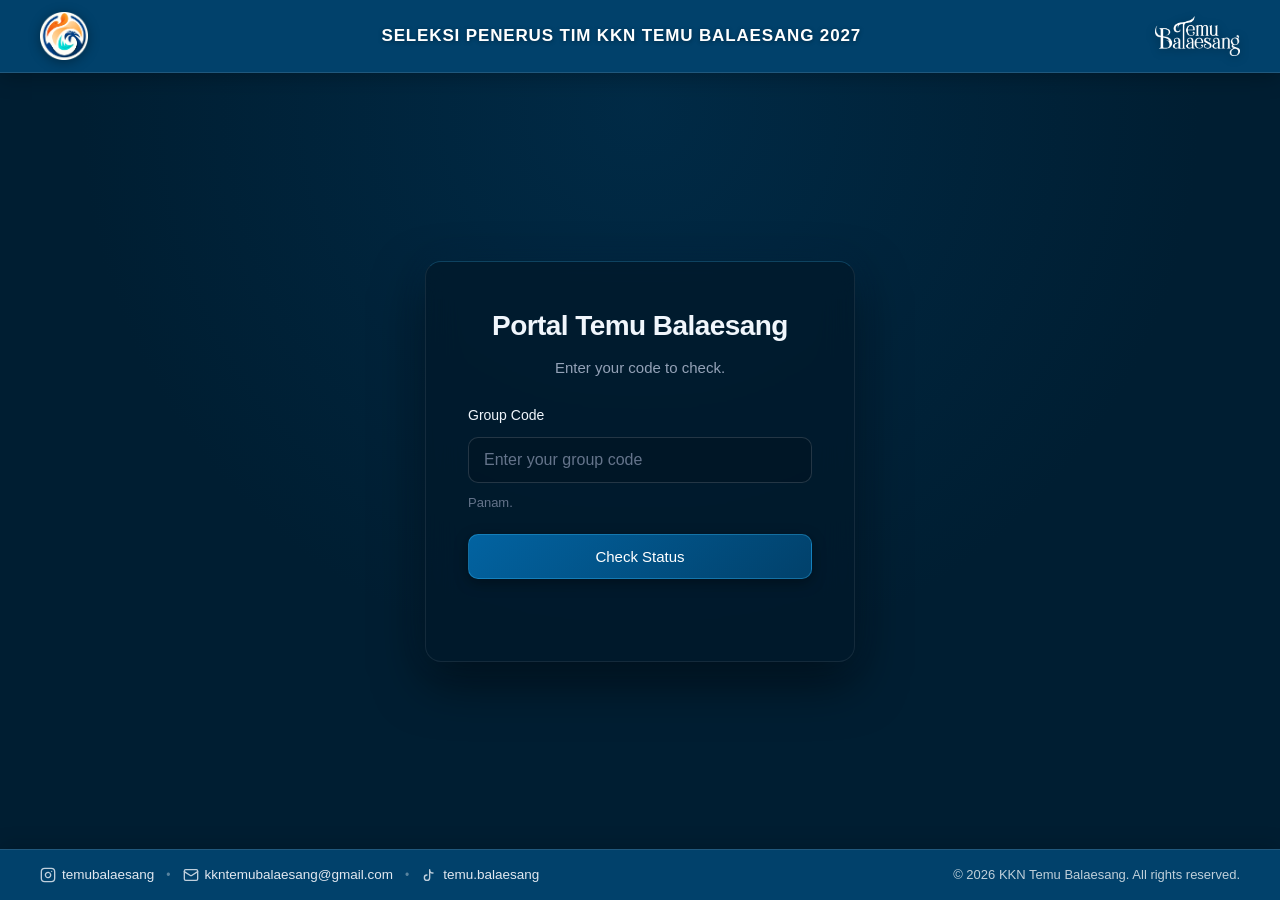
==== index.html @ 94ef6653 "first commit" ====
<!DOCTYPE html>
<html lang="en">

<head>
  <!-- 
    ========================================
    HOME PAGE
    ========================================
  -->
  <meta charset="UTF-8" />
  <meta name="viewport" content="width=device-width, initial-scale=1.0" />
  <title>Portal Temu Balaesang</title>

  <!-- FONTS -->
  <link rel="preconnect" href="https://fonts.googleapis.com" />
  <link rel="preconnect" href="https://fonts.gstatic.com" crossorigin />
  <link href="https://fonts.googleapis.com/css2?family=Inter:wght@400;500;600&display=swap" rel="stylesheet" />

  <!-- STYLES & SCRIPTS -->
  <link rel="stylesheet" href="style.css" />
  <script src="script.js" defer></script>
</head>

<body>
  <header class="site-header">
    <!-- HEADER -->
    <div class="header-inner">
      <a class="logo-link logo-start" href="https://temubalaesang.me" aria-label="Go to homepage">
        <img src="logo-placeholder.png" alt="Portal Logo Emblem" class="site-logo site-logo--emblem"
          onerror="this.style.display='none'; document.querySelector('.logo-text').classList.add('logo-text--visible');" />
        <span class="logo-text">[PORTAL LOGO]</span>
      </a>

      <h1 class="header-title">Seleksi Penerus Tim KKN Temu Balaesang 2027</h1>

      <a class="logo-link logo-end" href="index.html" aria-label="Go to homepage">
        <img src="logo-text.png" alt="Temu Balaesang" class="site-logo site-logo--text"
          onerror="this.style.display='none';" />
      </a>
    </div>
  </header>

  <!-- MAIN -->
  <main class="page-content">
    <section class="card" aria-labelledby="portal-title">
      <header class="card-header">
        <h2 id="portal-title" class="title">Portal Temu Balaesang</h2>
        <p class="subtitle">
          Enter your code to check.
        </p>
      </header>
      <form id="code-form" class="code-form" novalidate>
        <div class="form-group">
          <label for="group-code" class="input-label">Group Code</label>
          <input id="group-code" class="code-input" name="groupCode" type="text" inputmode="numeric" autocomplete="off"
            spellcheck="false" maxlength="16" placeholder="Enter your group code"
            aria-describedby="code-hint error-message" />

          <!-- HINT TEXT UNDER INPUT -->
          <p id="code-hint" class="hint">Panam.</p>
        </div>

        <!-- SUBMIT BUTTON -->
        <button type="submit" class="submit-button">Check Status</button>
      </form>

      <p id="error-message" class="error-message" role="alert" aria-live="polite"></p>
    </section>
  </main>

  <!-- FOOTER -->
  <footer class="site-footer">
    <div class="footer-inner">
      <div class="footer-contact">
        <a href="https://www.instagram.com/temubalaesang?vrfl=MTdnbXNsaWZ4enFpaw==" target="_blank"
          rel="noopener noreferrer" class="footer-link">
          <svg class="footer-icon" width="16" height="16" viewBox="0 0 24 24" fill="none" stroke="currentColor"
            stroke-width="2" stroke-linecap="round" stroke-linejoin="round">
            <rect width="20" height="20" x="2" y="2" rx="5" ry="5"></rect>
            <path d="M16 11.37A4 4 0 1 1 12.63 8 4 4 0 0 1 16 11.37z"></path>
            <line x1="17.5" x2="17.51" y1="6.5" y2="6.5"></line>
          </svg>
          temubalaesang
        </a>

        <span class="footer-divider" aria-hidden="true">•</span>

        <a href="mailto:kkntemubalaesang@gmail.com" class="footer-link">
          <svg class="footer-icon" width="16" height="16" viewBox="0 0 24 24" fill="none" stroke="currentColor"
            stroke-width="2" stroke-linecap="round" stroke-linejoin="round">
            <rect width="20" height="16" x="2" y="4" rx="2"></rect>
            <path d="m22 7-8.97 5.7a1.94 1.94 0 0 1-2.06 0L2 7"></path>
          </svg>
          kkntemubalaesang@gmail.com
        </a>

        <span class="footer-divider" aria-hidden="true">•</span>

        <a href="https://www.tiktok.com/@temu.balaesang" target="_blank" rel="noopener noreferrer" class="footer-link">
          <svg class="footer-icon" width="16" height="16" viewBox="0 0 24 24" fill="none" stroke="currentColor"
            stroke-width="2" stroke-linecap="round" stroke-linejoin="round">
            <path d="M9 12a4 4 0 1 0 4 4V4a5 5 0 0 0 5 5"></path>
          </svg> temu.balaesang
        </a>

      </div>
      <div class="footer-bottom">
        <small>&copy; <span id="year"></span> KKN Temu Balaesang. All rights reserved.</small>
      </div>
    </div>
  </footer>

  <script>
    document.getElementById("year").textContent = new Date().getFullYear();
  </script>
</body>

</html>
---- style.css ----
/* 
  ========================================
  STYLESHEET
  ========================================
*/
:root {
    /* Backgrounds */
    --bg: #001e32;
    --card-bg: rgba(0, 24, 42, 0.75);
    --header-bg: #01416b;
    --footer-bg: #01416b;

    /* Text */
    --text-primary: #f0f6fc;
    --text-secondary: #94a3b8;
    --text-tertiary: #64748b;
    --header-text: #ffffff;
    --footer-text: #e2e8f0;

    /* Borders & Highlights */
    --border: rgba(255, 255, 255, 0.1);
    --border-card: rgba(255, 255, 255, 0.08);
    --border-card-top: rgba(56, 189, 248, 0.25);
    --border-focus: #38bdf8;
    --shadow: 0 20px 50px rgba(0, 0, 0, 0.5), 0 0 35px rgba(1, 65, 107, 0.22);

    /* Button Colors */
    --btn-bg: #0263a1;
    --btn-hover: #0277c2;
    --btn-active: #014f82;

    /* Status Colors */
    --error: #f87171;
    --passed: #4ade80;
    --failed: #f87171;

    /* Sizing */
    --radius: 16px;
    --radius-sm: 10px;
    --header-height: 72px;
}

* {
    box-sizing: border-box;
}

html,
body {
    height: 100%;
}

body {
    margin: 0;
    font-family: "Helvetica Neue", Helvetica, Arial, sans-serif;
    background-color: var(--bg);
    background-image:
        radial-gradient(circle at 50% 12%, rgba(1, 65, 107, 0.35) 0%, rgba(0, 30, 50, 0.6) 55%, var(--bg) 100%);
    background-repeat: no-repeat;
    background-attachment: fixed;
    color: var(--text-primary);
    line-height: 1.6;
    -webkit-font-smoothing: antialiased;
    text-rendering: optimizeLegibility;
    display: flex;
    flex-direction: column;
    min-height: 100vh;
}

.site-header {
    width: 100%;
    background: var(--header-bg);
    border-bottom: 1px solid rgba(255, 255, 255, 0.12);
    box-shadow: 0 4px 20px rgba(0, 0, 0, 0.25);
    position: relative;
    z-index: 10;
}

.header-inner {
    width: min(1200px, 94vw);
    margin: 0 auto;
    display: flex;
    align-items: center;
    justify-content: space-between;
    gap: 14px;
    padding: 12px 0;
    min-height: var(--header-height);
}

.logo-link {
    display: inline-flex;
    align-items: center;
    text-decoration: none;
    color: var(--header-text);
    transition: transform 0.2s ease, opacity 0.2s ease;
}

.logo-start,
.logo-end {
    display: inline-flex;
    align-items: center;
    flex-shrink: 0;
}

.logo-link:hover {
    opacity: 0.92;
    transform: translateY(-1px);
}

.logo-link:active {
    transform: translateY(0);
}

.header-title {
    margin: 0;
    padding: 0 14px;
    flex: 1;
    min-width: 0;
    text-align: center;
    font-family: "Helvetica Neue", Helvetica, Arial, sans-serif;
    font-size: clamp(13px, 1.6vw, 17px);
    font-weight: 700;
    text-transform: uppercase;
    letter-spacing: 0.05em;
    color: #ffffff;
    line-height: 1.35;
    text-shadow: 0 1px 4px rgba(0, 0, 0, 0.35);
}

.site-logo {
    display: block;
    object-fit: contain;
    transition: filter 0.2s ease;
}

.site-logo--emblem {
    height: 48px;
    width: auto;
    filter: drop-shadow(0 2px 6px rgba(0, 0, 0, 0.35));
}

.site-logo--text {
    height: 40px;
    width: auto;
    filter:
        brightness(0) invert(1) drop-shadow(0 2px 5px rgba(0, 0, 0, 0.35));
}

.logo-text {
    font-weight: 600;
    letter-spacing: -0.01em;
    font-size: 15px;
    color: #ffffff;
    display: none;
}

.logo-text--visible {
    display: inline-flex;
}

.page-content {
    flex: 1;
    display: flex;
    align-items: center;
    justify-content: center;
    padding: clamp(20px, 4vw, 40px);
}

.card {
    width: min(90vw, 430px);
    background: var(--card-bg);
    backdrop-filter: blur(16px);
    -webkit-backdrop-filter: blur(16px);
    border: 1px solid var(--border-card);
    border-top: 1px solid var(--border-card-top);
    border-radius: var(--radius);
    box-shadow: var(--shadow);
    padding: clamp(28px, 6vw, 42px);
    display: flex;
    flex-direction: column;
    gap: 24px;
    text-align: center;
    transition: transform 0.25s ease, box-shadow 0.25s ease;
}

.card:hover {
    box-shadow: 0 24px 65px rgba(0, 0, 0, 0.55), 0 0 45px rgba(1, 65, 107, 0.3);
}

.card-header {
    display: flex;
    flex-direction: column;
    gap: 8px;
}

.title {
    margin: 0;
    font-size: clamp(23px, 4vw, 28px);
    font-weight: 600;
    letter-spacing: -0.02em;
    color: var(--text-primary);
}

.subtitle {
    margin: 0;
    font-size: clamp(14px, 2vw, 15px);
    color: var(--text-secondary);
}

.code-form {
    display: flex;
    flex-direction: column;
    gap: 20px;
    text-align: left;
}

.form-group {
    display: flex;
    flex-direction: column;
    gap: 10px;
}

.input-label {
    font-size: 14px;
    font-weight: 500;
    color: var(--text-primary);
}

.code-input {
    width: 100%;
    border-radius: var(--radius-sm);
    border: 1px solid rgba(255, 255, 255, 0.14);
    background: rgba(0, 20, 36, 0.65);
    padding: 13px 15px;
    font-size: 16px;
    font-family: inherit;
    color: var(--text-primary);
    transition: border-color 0.2s ease, box-shadow 0.2s ease, background 0.2s ease;
}

.code-input::placeholder {
    color: var(--text-tertiary);
}

.code-input:hover {
    border-color: rgba(255, 255, 255, 0.25);
    background: rgba(0, 20, 36, 0.85);
}

.code-input:focus-visible {
    outline: none;
    border-color: var(--border-focus);
    background: rgba(0, 20, 36, 0.95);
    box-shadow: 0 0 0 3px rgba(56, 189, 248, 0.22);
}

.code-input.is-invalid {
    border-color: var(--error);
    box-shadow: 0 0 0 3px rgba(248, 113, 113, 0.2);
}

.hint {
    margin: 0;
    font-size: 13px;
    color: var(--text-tertiary);
}

.submit-button {
    border: 1px solid rgba(56, 189, 248, 0.35);
    background: linear-gradient(135deg, var(--btn-bg) 0%, #01416b 100%);
    color: #ffffff;
    border-radius: var(--radius-sm);
    padding: 13px 20px;
    font-size: 15px;
    font-weight: 500;
    font-family: inherit;
    cursor: pointer;
    box-shadow: 0 4px 14px rgba(0, 0, 0, 0.35);
    transition: background 0.2s ease, transform 0.15s ease, box-shadow 0.2s ease, border-color 0.2s ease;
}

.submit-button:hover {
    background: linear-gradient(135deg, var(--btn-hover) 0%, #025387 100%);
    border-color: rgba(56, 189, 248, 0.55);
    box-shadow: 0 6px 20px rgba(1, 65, 107, 0.45);
    transform: translateY(-1px);
}

.submit-button:focus-visible {
    outline: none;
    box-shadow: 0 0 0 3px rgba(56, 189, 248, 0.35);
}

.submit-button:active {
    transform: translateY(1px);
    background: var(--btn-active);
}

.error-message {
    margin: -6px 0 0;
    min-height: 22px;
    font-size: 14px;
    color: var(--error);
    text-align: center;
}

.error-message:empty::before {
    content: "\00a0";
}

.error-message:not(:empty) {
    animation: shake 320ms ease-in-out;
}

.result-page {
    background-color: var(--bg);
}

.result-card {
    align-items: center;
    text-align: center;
    gap: 22px;
}

.result-icon {
    display: flex;
    align-items: center;
    justify-content: center;
    width: 72px;
    height: 72px;
    border-radius: 50%;
    margin-bottom: -4px;
}

.icon-passed {
    background: rgba(74, 222, 128, 0.12);
    border: 1px solid rgba(74, 222, 128, 0.25);
    box-shadow: 0 0 25px rgba(74, 222, 128, 0.18);
}

.icon-failed {
    background: rgba(248, 113, 113, 0.12);
    border: 1px solid rgba(248, 113, 113, 0.25);
    box-shadow: 0 0 25px rgba(248, 113, 113, 0.18);
}

.result-title {
    font-size: clamp(26px, 5vw, 32px);
}

.result-subtitle {
    max-width: 320px;
}

.stakeholder-notes {
    display: flex;
    flex-direction: column;
    gap: 10px;
    color: var(--text-secondary);
    font-size: 14px;
}

.stakeholder-notes:empty {
    display: none;
}

.result-actions {
    display: flex;
    justify-content: center;
    width: 100%;
}

.link-button {
    display: inline-flex;
    align-items: center;
    justify-content: center;
    border-radius: var(--radius-sm);
    border: 1px solid rgba(255, 255, 255, 0.16);
    background: rgba(255, 255, 255, 0.06);
    padding: 11px 20px;
    font-size: 15px;
    font-weight: 500;
    text-decoration: none;
    color: var(--text-primary);
    transition: border-color 0.2s ease, background 0.2s ease, transform 0.15s ease;
}

.link-button:hover {
    border-color: rgba(56, 189, 248, 0.5);
    background: rgba(255, 255, 255, 0.12);
    transform: translateY(-1px);
}

.link-button:focus-visible {
    outline: none;
    box-shadow: 0 0 0 3px rgba(56, 189, 248, 0.3);
}

.site-footer {
    width: 100%;
    background: var(--footer-bg);
    border-top: 1px solid rgba(255, 255, 255, 0.12);
    box-shadow: 0 -4px 20px rgba(0, 0, 0, 0.15);
    margin-top: auto;
    position: relative;
    z-index: 10;
}

.footer-inner {
    width: min(1200px, 94vw);
    margin: 0 auto;
    display: flex;
    flex-direction: row;
    align-items: center;
    justify-content: space-between;
    padding: 14px 0;
    gap: 16px;
    flex-wrap: wrap;
}

.footer-contact {
    display: flex;
    align-items: center;
    gap: 12px;
    font-size: 13.5px;
    flex-wrap: wrap;
}

.footer-link {
    display: inline-flex;
    align-items: center;
    gap: 6px;
    color: var(--footer-text);
    text-decoration: none;
    transition: color 0.15s ease, opacity 0.15s ease;
}

.footer-link:hover {
    color: #ffffff;
    text-decoration: underline;
    opacity: 1;
}

.footer-icon {
    display: inline-block;
    flex-shrink: 0;
    opacity: 0.85;
}

.footer-divider {
    color: rgba(255, 255, 255, 0.35);
    font-size: 12px;
    user-select: none;
}

.footer-bottom {
    color: rgba(255, 255, 255, 0.75);
    font-size: 13px;
}

.footer-bottom small {
    font-size: inherit;
}

@keyframes shake {

    0%,
    100% {
        transform: translateX(0);
    }

    25% {
        transform: translateX(-6px);
    }

    75% {
        transform: translateX(6px);
    }
}

/* RESPONSIVE */
@media (max-width: 768px) {
    .header-inner {
        padding: 10px 0;
        gap: 10px;
    }

    .header-title {
        font-size: 14px;
        padding: 0 8px;
    }
}

@media (max-width: 640px) {
    .header-inner {
        flex-wrap: wrap;
        padding: 10px 0 14px;
        gap: 10px;
    }

    .logo-start {
        order: 1;
    }

    .logo-end {
        order: 2;
    }

    .header-title {
        order: 3;
        flex: 0 0 100%;
        width: 100%;
        margin-top: 6px;
        font-size: 13px;
        padding: 0 4px;
        line-height: 1.35;
        letter-spacing: 0.03em;
    }

    .site-logo--emblem {
        height: 38px;
    }

    .site-logo--text {
        height: 30px;
    }

    .footer-inner {
        flex-direction: column;
        align-items: center;
        text-align: center;
        gap: 8px;
        padding: 14px 0;
    }

    .footer-contact {
        justify-content: center;
        gap: 8px;
    }
}

@media (max-width: 420px) {
    .page-content {
        padding: 16px;
    }

    .card {
        padding: 24px 20px;
        gap: 20px;
    }

    .footer-divider {
        display: none;
    }

    .footer-contact {
        flex-direction: column;
        gap: 4px;
    }
}
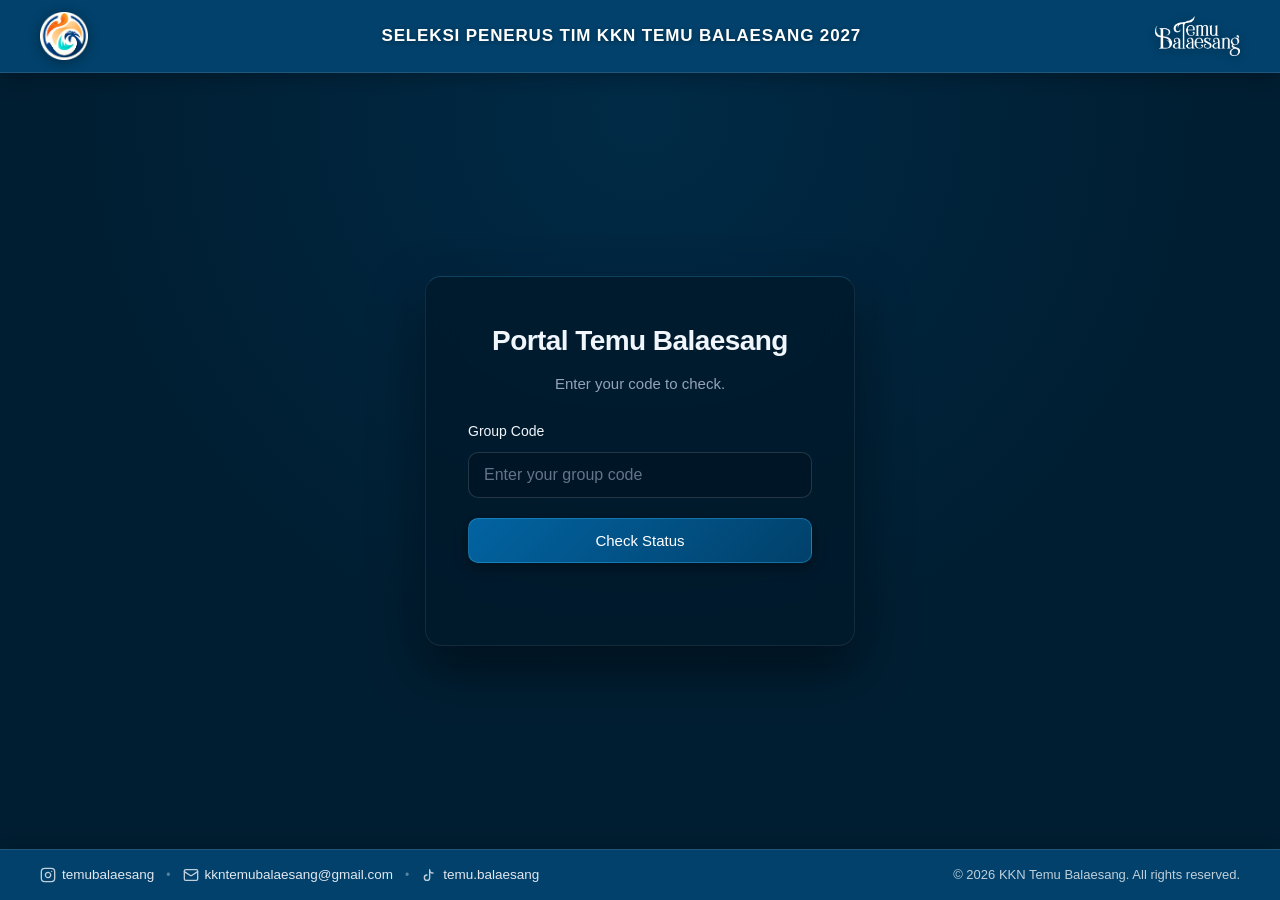
==== commit 8d944191: "Update result copywriting and add CNAME for custom domain" ====
--- a/index.html
+++ b/index.html
@@ -56,8 +56,7 @@
             spellcheck="false" maxlength="16" placeholder="Enter your group code"
             aria-describedby="code-hint error-message" />
 
-          <!-- HINT TEXT UNDER INPUT -->
-          <p id="code-hint" class="hint">Panam.</p>
+          <!-- <p id="code-hint" class="hint">Panam.</p> -->
         </div>
 
         <!-- SUBMIT BUTTON -->
--- a/style.css
+++ b/style.css
@@ -316,6 +316,7 @@
 }
 
 .result-card {
+    width: min(92vw, 460px);
     align-items: center;
     text-align: center;
     gap: 22px;
@@ -348,15 +349,20 @@
 }
 
 .result-subtitle {
-    max-width: 320px;
+    max-width: 100%;
+    line-height: 1.55;
 }
 
 .stakeholder-notes {
     display: flex;
     flex-direction: column;
-    gap: 10px;
+    gap: 12px;
     color: var(--text-secondary);
     font-size: 14px;
+    line-height: 1.6;
+    border-top: 1px solid rgba(255, 255, 255, 0.1);
+    padding-top: 16px;
+    width: 100%;
 }
 
 .stakeholder-notes:empty {
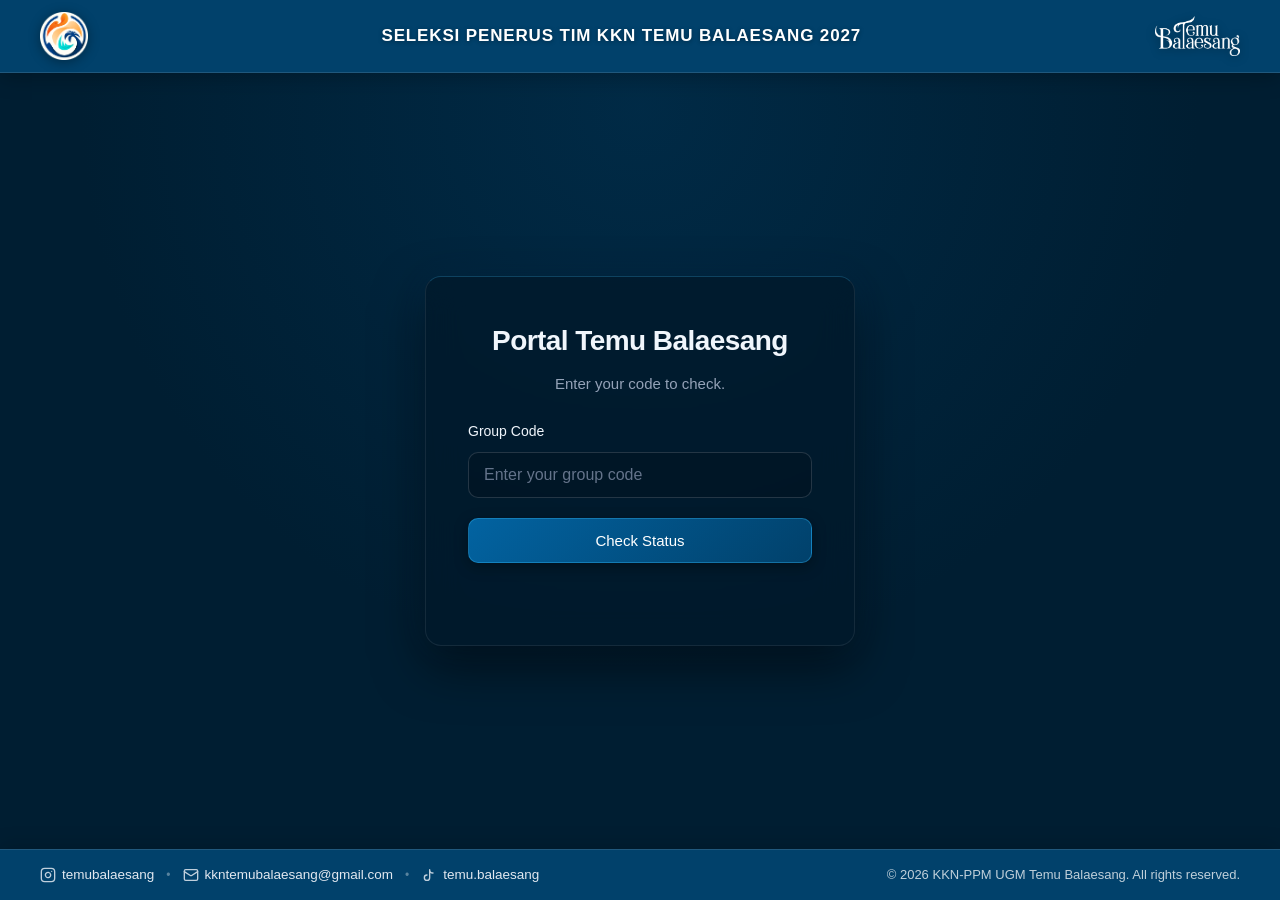
==== commit 3efcc29e: "litel ceng" ====
--- a/index.html
+++ b/index.html
@@ -104,7 +104,7 @@
 
       </div>
       <div class="footer-bottom">
-        <small>&copy; <span id="year"></span> KKN Temu Balaesang. All rights reserved.</small>
+        <small>&copy; <span id="year"></span> KKN-PPM UGM Temu Balaesang. All rights reserved.</small>
       </div>
     </div>
   </footer>
--- a/style.css
+++ b/style.css
@@ -496,38 +496,51 @@
     }
 }
 
-@media (max-width: 640px) {
+@media (max-width: 680px) {
+    .logo-end {
+        display: none !important;
+    }
+
     .header-inner {
-        flex-wrap: wrap;
-        padding: 10px 0 14px;
+        display: flex;
+        flex-wrap: nowrap;
+        justify-content: space-between;
+        align-items: center;
+        padding: 8px 0;
+        min-height: 52px;
         gap: 10px;
     }
 
     .logo-start {
-        order: 1;
-    }
-
-    .logo-end {
-        order: 2;
+        flex-shrink: 0;
+        width: 38px;
+        display: flex;
+        align-items: center;
+        order: unset;
     }
 
     .header-title {
-        order: 3;
-        flex: 0 0 100%;
-        width: 100%;
-        margin-top: 6px;
-        font-size: 13px;
-        padding: 0 4px;
-        line-height: 1.35;
-        letter-spacing: 0.03em;
+        flex: 1;
+        width: auto;
+        margin-top: 0;
+        text-align: center;
+        order: unset;
+        font-size: clamp(12px, 3.4vw, 14.5px);
+        line-height: 1.3;
+        padding: 0 6px;
+        letter-spacing: -0.01em;
+    }
+
+    .header-inner::after {
+        content: "";
+        width: 38px;
+        flex-shrink: 0;
+        display: block;
     }
 
     .site-logo--emblem {
         height: 38px;
-    }
-
-    .site-logo--text {
-        height: 30px;
+        width: auto;
     }
 
     .footer-inner {
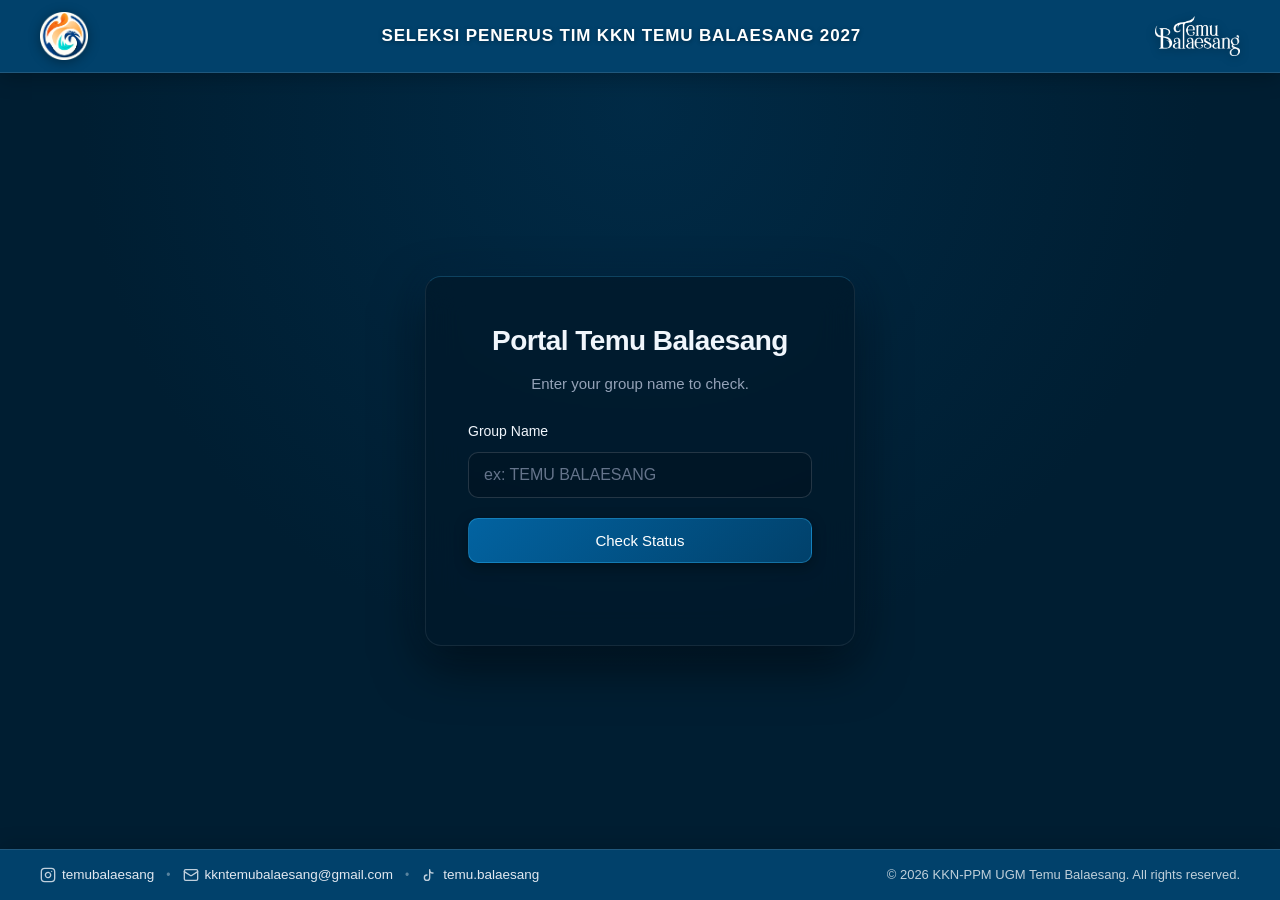
==== commit c0cf1285: "last?" ====
--- a/index.html
+++ b/index.html
@@ -19,6 +19,7 @@
   <!-- STYLES & SCRIPTS -->
   <link rel="stylesheet" href="style.css" />
   <script src="script.js" defer></script>
+  <link rel="icon" type="image/png" href="logo-placeholder.png" />
 </head>
 
 <body>
@@ -46,19 +47,16 @@
       <header class="card-header">
         <h2 id="portal-title" class="title">Portal Temu Balaesang</h2>
         <p class="subtitle">
-          Enter your code to check.
+          Enter your group name to check.
         </p>
       </header>
       <form id="code-form" class="code-form" novalidate>
         <div class="form-group">
-          <label for="group-code" class="input-label">Group Code</label>
-          <input id="group-code" class="code-input" name="groupCode" type="text" inputmode="numeric" autocomplete="off"
-            spellcheck="false" maxlength="16" placeholder="Enter your group code"
-            aria-describedby="code-hint error-message" />
-
-          <!-- <p id="code-hint" class="hint">Panam.</p> -->
+          <label for="group-code" class="input-label">Group Name</label>
+          <input id="group-code" class="code-input" name="groupCode" type="text" autocomplete="off" spellcheck="false"
+            maxlength="25" placeholder="ex: TEMU BALAESANG" aria-describedby="code-hint error-message" />
+          <p id="error-message" class="error-message" style="color: red; margin-top: 5px; display: none;"></p>
         </div>
-
         <!-- SUBMIT BUTTON -->
         <button type="submit" class="submit-button">Check Status</button>
       </form>
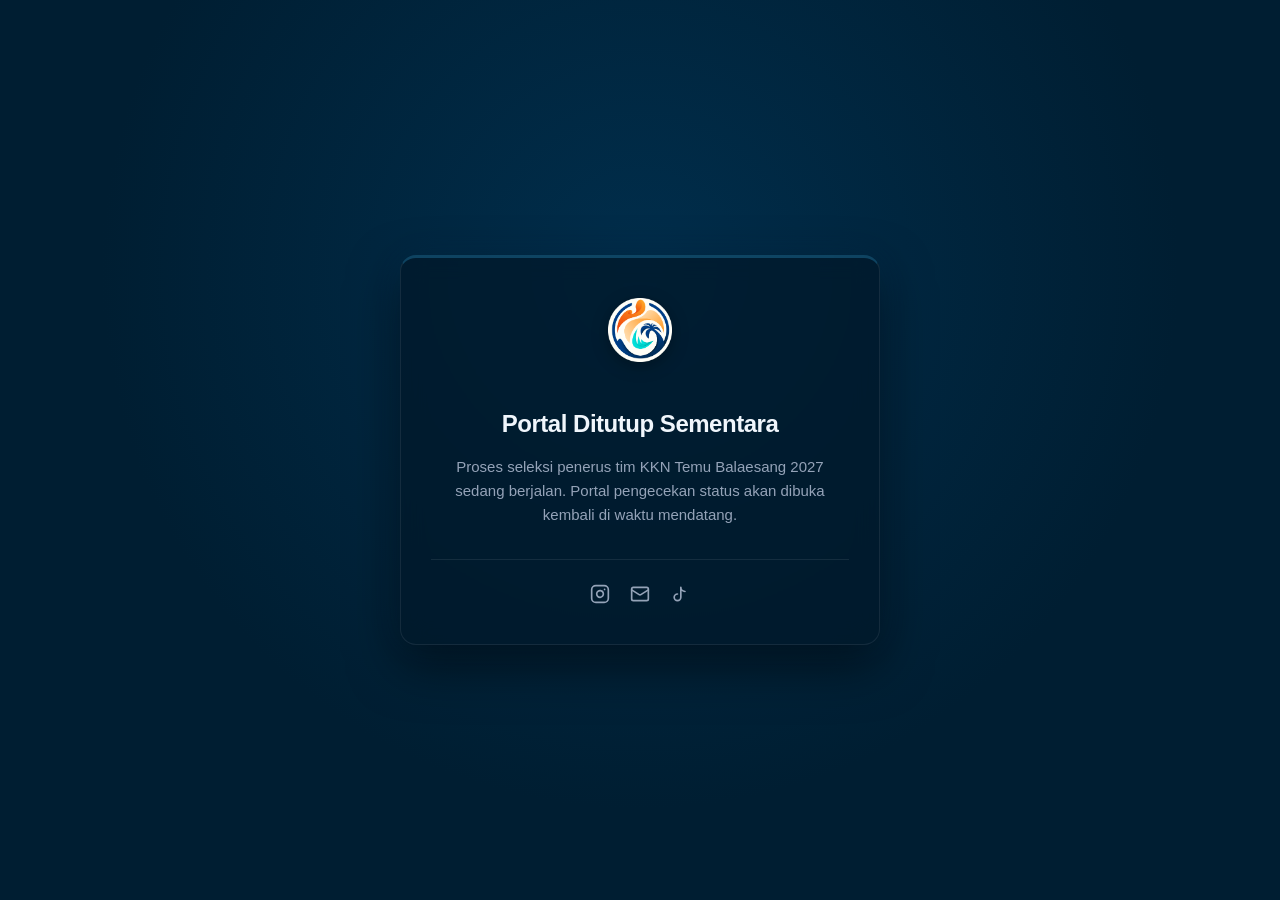
==== commit af6a74a0: "closed" ====
--- a/index.html
+++ b/index.html
@@ -2,114 +2,183 @@
 <html lang="en">
 
 <head>
-  <!-- 
-    ========================================
-    HOME PAGE
-    ========================================
-  -->
   <meta charset="UTF-8" />
   <meta name="viewport" content="width=device-width, initial-scale=1.0" />
-  <title>Portal Temu Balaesang</title>
+  <title>Portal Temu Balaesang - Maintenance</title>
 
   <!-- FONTS -->
   <link rel="preconnect" href="https://fonts.googleapis.com" />
   <link rel="preconnect" href="https://fonts.gstatic.com" crossorigin />
   <link href="https://fonts.googleapis.com/css2?family=Inter:wght@400;500;600&display=swap" rel="stylesheet" />
 
-  <!-- STYLES & SCRIPTS -->
-  <link rel="stylesheet" href="style.css" />
-  <script src="script.js" defer></script>
-  <link rel="icon" type="image/png" href="logo-placeholder.png" />
+  <style>
+    /* ========================================
+      THEME STYLES (Preserving Your Brand)
+      ======================================== */
+    :root {
+      --bg: #001e32;
+      --card-bg: rgba(0, 24, 42, 0.75);
+      --text-primary: #f0f6fc;
+      --text-secondary: #94a3b8;
+      --border-card: rgba(255, 255, 255, 0.08);
+      --border-card-top: rgba(56, 189, 248, 0.25);
+      --shadow: 0 20px 50px rgba(0, 0, 0, 0.5), 0 0 35px rgba(1, 65, 107, 0.22);
+      --radius: 16px;
+    }
+
+    * {
+      box-sizing: border-box;
+    }
+
+    html,
+    body {
+      height: 100%;
+      margin: 0;
+    }
+
+    body {
+      font-family: "Inter", "Helvetica Neue", Helvetica, Arial, sans-serif;
+      background-color: var(--bg);
+      background-image: radial-gradient(circle at 50% 30%, rgba(1, 65, 107, 0.45) 0%, rgba(0, 30, 50, 0.7) 60%, var(--bg) 100%);
+      background-repeat: no-repeat;
+      background-attachment: fixed;
+      color: var(--text-primary);
+      line-height: 1.6;
+      -webkit-font-smoothing: antialiased;
+      display: flex;
+      align-items: center;
+      justify-content: center;
+      padding: 20px;
+    }
+
+    /* CENTERED MAIN CARD */
+    .maintenance-card {
+      background: var(--card-bg);
+      backdrop-filter: blur(12px);
+      -webkit-backdrop-filter: blur(12px);
+      border: 1px solid var(--border-card);
+      border-top: 3px solid var(--border-card-top);
+      border-radius: var(--radius);
+      padding: 40px 30px;
+      max-width: 480px;
+      width: 100%;
+      text-align: center;
+      box-shadow: var(--shadow);
+    }
+
+    /* LOGO & BRANDING */
+    .brand-wrapper {
+      margin-bottom: 24px;
+    }
+
+    .brand-logo {
+      height: 64px;
+      width: auto;
+      margin-bottom: 12px;
+      filter: drop-shadow(0 4px 8px rgba(0, 0, 0, 0.3));
+    }
+
+    .brand-text {
+      font-size: 13px;
+      font-weight: 600;
+      text-transform: uppercase;
+      letter-spacing: 0.1em;
+      color: #38bdf8;
+      margin: 0;
+    }
+
+    /* CONTENT */
+    .title {
+      font-size: 24px;
+      font-weight: 700;
+      margin: 0 0 12px 0;
+      letter-spacing: -0.02em;
+    }
+
+    .subtitle {
+      color: var(--text-secondary);
+      font-size: 15px;
+      margin: 0 0 32px 0;
+    }
+
+    /* IN-CARD MINIMAL SOCIAL LINKS */
+    .minimal-contact {
+      display: flex;
+      justify-content: center;
+      gap: 20px;
+      border-top: 1px solid rgba(255, 255, 255, 0.08);
+      padding-top: 24px;
+    }
+
+    .contact-link {
+      color: var(--text-secondary);
+      text-decoration: none;
+      transition: color 0.2s ease, transform 0.2s ease;
+      display: flex;
+      align-items: center;
+    }
+
+    .contact-link:hover {
+      color: #38bdf8;
+      transform: translateY(-1px);
+    }
+
+    .contact-icon {
+      width: 20px;
+      height: 20px;
+    }
+  </style>
 </head>
 
 <body>
-  <header class="site-header">
-    <!-- HEADER -->
-    <div class="header-inner">
+
+  <main class="maintenance-card">
+    <!-- Branding Header inside the Card -->
+    <div class="brand-wrapper">
       <a class="logo-link logo-start" href="https://temubalaesang.me" aria-label="Go to homepage">
-        <img src="logo-placeholder.png" alt="Portal Logo Emblem" class="site-logo site-logo--emblem"
-          onerror="this.style.display='none'; document.querySelector('.logo-text').classList.add('logo-text--visible');" />
-        <span class="logo-text">[PORTAL LOGO]</span>
+        <img src="logo-placeholder.png" alt="Temu Balaesang Emblem" class="brand-logo"
+          onerror="this.style.display='none'; document.getElementById('alt-brand-text').style.display='block';">
+      </a>
+      <p id="alt-brand-text" class="brand-text" style="display:none;">Temu Balaesang</p>
+    </div>
+
+    <!-- Maintenance Status -->
+    <h1 class="title">Portal Ditutup Sementara</h1>
+    <p class="subtitle">
+      Proses seleksi penerus tim KKN Temu Balaesang 2027 sedang berjalan. Portal pengecekan status akan dibuka kembali
+      di waktu mendatang.
+    </p>
+
+    <!-- Social Connections Remaining Functional inside Card -->
+    <div class="minimal-contact">
+      <a href="https://www.instagram.com/temubalaesang" target="_blank" rel="noopener noreferrer" class="contact-link"
+        aria-label="Instagram">
+        <svg class="contact-icon" viewBox="0 0 24 24" fill="none" stroke="currentColor" stroke-width="2"
+          stroke-linecap="round" stroke-linejoin="round">
+          <rect width="20" height="20" x="2" y="2" rx="5" ry="5"></rect>
+          <path d="M16 11.37A4 4 0 1 1 12.63 8 4 4 0 0 1 16 11.37z"></path>
+          <line x1="17.5" x2="17.51" y1="6.5" y2="6.5"></line>
+        </svg>
       </a>
 
-      <h1 class="header-title">Seleksi Penerus Tim KKN Temu Balaesang 2027</h1>
+      <a href="mailto:kkntemubalaesang@gmail.com" class="contact-link" aria-label="Email">
+        <svg class="contact-icon" viewBox="0 0 24 24" fill="none" stroke="currentColor" stroke-width="2"
+          stroke-linecap="round" stroke-linejoin="round">
+          <rect width="20" height="16" x="2" y="4" rx="2"></rect>
+          <path d="m22 7-8.97 5.7a1.94 1.94 0 0 1-2.06 0L2 7"></path>
+        </svg>
+      </a>
 
-      <a class="logo-link logo-end" href="index.html" aria-label="Go to homepage">
-        <img src="logo-text.png" alt="Temu Balaesang" class="site-logo site-logo--text"
-          onerror="this.style.display='none';" />
+      <a href="https://www.tiktok.com/@temu.balaesang" target="_blank" rel="noopener noreferrer" class="contact-link"
+        aria-label="TikTok">
+        <svg class="contact-icon" viewBox="0 0 24 24" fill="none" stroke="currentColor" stroke-width="2"
+          stroke-linecap="round" stroke-linejoin="round">
+          <path d="M9 12a4 4 0 1 0 4 4V4a5 5 0 0 0 5 5"></path>
+        </svg>
       </a>
     </div>
-  </header>
-
-  <!-- MAIN -->
-  <main class="page-content">
-    <section class="card" aria-labelledby="portal-title">
-      <header class="card-header">
-        <h2 id="portal-title" class="title">Portal Temu Balaesang</h2>
-        <p class="subtitle">
-          Enter your group name to check.
-        </p>
-      </header>
-      <form id="code-form" class="code-form" novalidate>
-        <div class="form-group">
-          <label for="group-code" class="input-label">Group Name</label>
-          <input id="group-code" class="code-input" name="groupCode" type="text" autocomplete="off" spellcheck="false"
-            maxlength="25" placeholder="ex: TEMU BALAESANG" aria-describedby="code-hint error-message" />
-          <p id="error-message" class="error-message" style="color: red; margin-top: 5px; display: none;"></p>
-        </div>
-        <!-- SUBMIT BUTTON -->
-        <button type="submit" class="submit-button">Check Status</button>
-      </form>
-
-      <p id="error-message" class="error-message" role="alert" aria-live="polite"></p>
-    </section>
   </main>
 
-  <!-- FOOTER -->
-  <footer class="site-footer">
-    <div class="footer-inner">
-      <div class="footer-contact">
-        <a href="https://www.instagram.com/temubalaesang?vrfl=MTdnbXNsaWZ4enFpaw==" target="_blank"
-          rel="noopener noreferrer" class="footer-link">
-          <svg class="footer-icon" width="16" height="16" viewBox="0 0 24 24" fill="none" stroke="currentColor"
-            stroke-width="2" stroke-linecap="round" stroke-linejoin="round">
-            <rect width="20" height="20" x="2" y="2" rx="5" ry="5"></rect>
-            <path d="M16 11.37A4 4 0 1 1 12.63 8 4 4 0 0 1 16 11.37z"></path>
-            <line x1="17.5" x2="17.51" y1="6.5" y2="6.5"></line>
-          </svg>
-          temubalaesang
-        </a>
-
-        <span class="footer-divider" aria-hidden="true">•</span>
-
-        <a href="mailto:kkntemubalaesang@gmail.com" class="footer-link">
-          <svg class="footer-icon" width="16" height="16" viewBox="0 0 24 24" fill="none" stroke="currentColor"
-            stroke-width="2" stroke-linecap="round" stroke-linejoin="round">
-            <rect width="20" height="16" x="2" y="4" rx="2"></rect>
-            <path d="m22 7-8.97 5.7a1.94 1.94 0 0 1-2.06 0L2 7"></path>
-          </svg>
-          kkntemubalaesang@gmail.com
-        </a>
-
-        <span class="footer-divider" aria-hidden="true">•</span>
-
-        <a href="https://www.tiktok.com/@temu.balaesang" target="_blank" rel="noopener noreferrer" class="footer-link">
-          <svg class="footer-icon" width="16" height="16" viewBox="0 0 24 24" fill="none" stroke="currentColor"
-            stroke-width="2" stroke-linecap="round" stroke-linejoin="round">
-            <path d="M9 12a4 4 0 1 0 4 4V4a5 5 0 0 0 5 5"></path>
-          </svg> temu.balaesang
-        </a>
-
-      </div>
-      <div class="footer-bottom">
-        <small>&copy; <span id="year"></span> KKN-PPM UGM Temu Balaesang. All rights reserved.</small>
-      </div>
-    </div>
-  </footer>
-
-  <script>
-    document.getElementById("year").textContent = new Date().getFullYear();
-  </script>
 </body>
 
 </html>
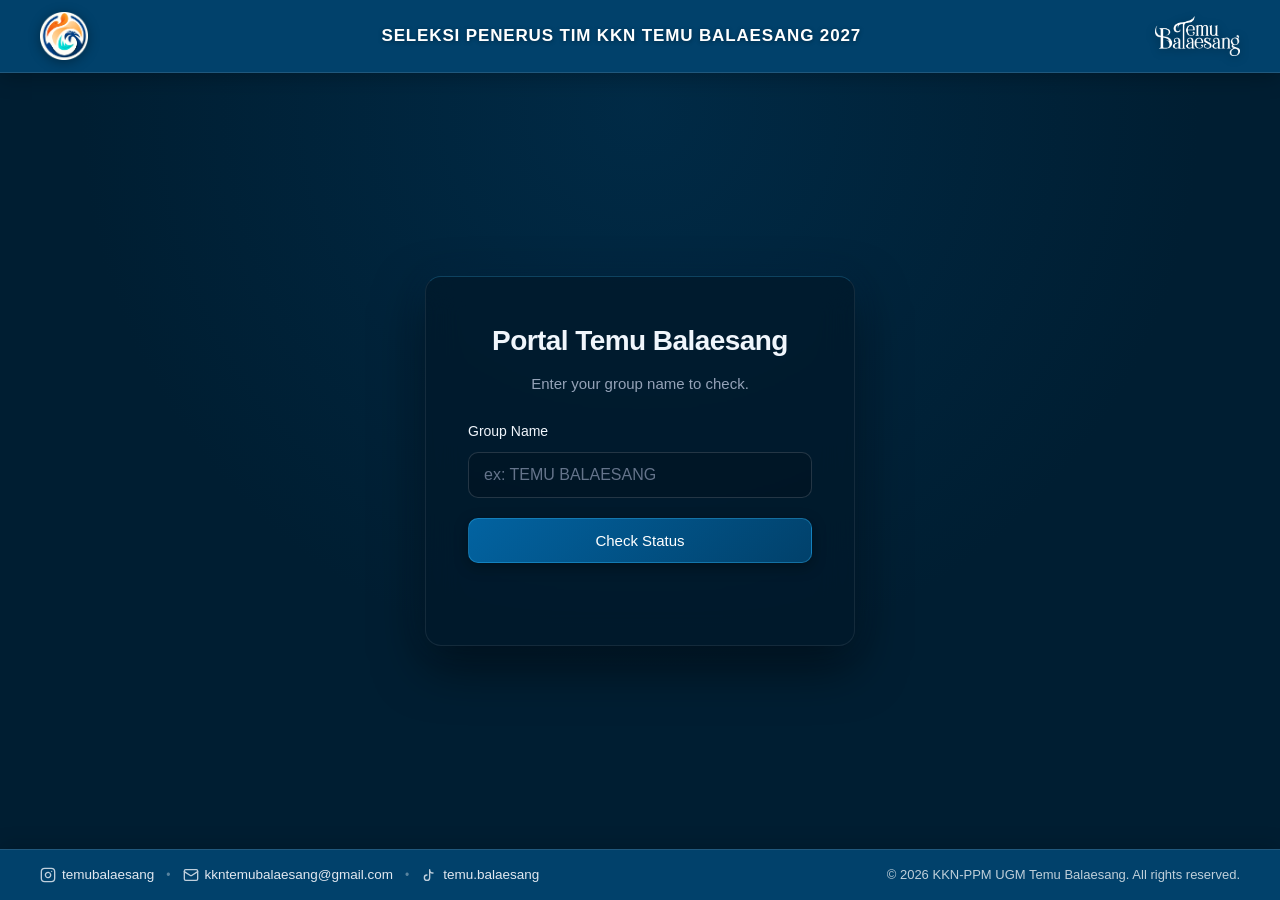
==== commit efda664a: "is bakk" ====
--- a/index.html
+++ b/index.html
@@ -2,183 +2,114 @@
 <html lang="en">
 
 <head>
+  <!-- 
+    ========================================
+    HOME PAGE
+    ========================================
+  -->
   <meta charset="UTF-8" />
   <meta name="viewport" content="width=device-width, initial-scale=1.0" />
-  <title>Portal Temu Balaesang - Maintenance</title>
+  <title>Portal Temu Balaesang</title>
 
   <!-- FONTS -->
   <link rel="preconnect" href="https://fonts.googleapis.com" />
   <link rel="preconnect" href="https://fonts.gstatic.com" crossorigin />
   <link href="https://fonts.googleapis.com/css2?family=Inter:wght@400;500;600&display=swap" rel="stylesheet" />
 
-  <style>
-    /* ========================================
-      THEME STYLES (Preserving Your Brand)
-      ======================================== */
-    :root {
-      --bg: #001e32;
-      --card-bg: rgba(0, 24, 42, 0.75);
-      --text-primary: #f0f6fc;
-      --text-secondary: #94a3b8;
-      --border-card: rgba(255, 255, 255, 0.08);
-      --border-card-top: rgba(56, 189, 248, 0.25);
-      --shadow: 0 20px 50px rgba(0, 0, 0, 0.5), 0 0 35px rgba(1, 65, 107, 0.22);
-      --radius: 16px;
-    }
-
-    * {
-      box-sizing: border-box;
-    }
-
-    html,
-    body {
-      height: 100%;
-      margin: 0;
-    }
-
-    body {
-      font-family: "Inter", "Helvetica Neue", Helvetica, Arial, sans-serif;
-      background-color: var(--bg);
-      background-image: radial-gradient(circle at 50% 30%, rgba(1, 65, 107, 0.45) 0%, rgba(0, 30, 50, 0.7) 60%, var(--bg) 100%);
-      background-repeat: no-repeat;
-      background-attachment: fixed;
-      color: var(--text-primary);
-      line-height: 1.6;
-      -webkit-font-smoothing: antialiased;
-      display: flex;
-      align-items: center;
-      justify-content: center;
-      padding: 20px;
-    }
-
-    /* CENTERED MAIN CARD */
-    .maintenance-card {
-      background: var(--card-bg);
-      backdrop-filter: blur(12px);
-      -webkit-backdrop-filter: blur(12px);
-      border: 1px solid var(--border-card);
-      border-top: 3px solid var(--border-card-top);
-      border-radius: var(--radius);
-      padding: 40px 30px;
-      max-width: 480px;
-      width: 100%;
-      text-align: center;
-      box-shadow: var(--shadow);
-    }
-
-    /* LOGO & BRANDING */
-    .brand-wrapper {
-      margin-bottom: 24px;
-    }
-
-    .brand-logo {
-      height: 64px;
-      width: auto;
-      margin-bottom: 12px;
-      filter: drop-shadow(0 4px 8px rgba(0, 0, 0, 0.3));
-    }
-
-    .brand-text {
-      font-size: 13px;
-      font-weight: 600;
-      text-transform: uppercase;
-      letter-spacing: 0.1em;
-      color: #38bdf8;
-      margin: 0;
-    }
-
-    /* CONTENT */
-    .title {
-      font-size: 24px;
-      font-weight: 700;
-      margin: 0 0 12px 0;
-      letter-spacing: -0.02em;
-    }
-
-    .subtitle {
-      color: var(--text-secondary);
-      font-size: 15px;
-      margin: 0 0 32px 0;
-    }
-
-    /* IN-CARD MINIMAL SOCIAL LINKS */
-    .minimal-contact {
-      display: flex;
-      justify-content: center;
-      gap: 20px;
-      border-top: 1px solid rgba(255, 255, 255, 0.08);
-      padding-top: 24px;
-    }
-
-    .contact-link {
-      color: var(--text-secondary);
-      text-decoration: none;
-      transition: color 0.2s ease, transform 0.2s ease;
-      display: flex;
-      align-items: center;
-    }
-
-    .contact-link:hover {
-      color: #38bdf8;
-      transform: translateY(-1px);
-    }
-
-    .contact-icon {
-      width: 20px;
-      height: 20px;
-    }
-  </style>
+  <!-- STYLES & SCRIPTS -->
+  <link rel="stylesheet" href="style.css" />
+  <script src="script.js" defer></script>
+  <link rel="icon" type="image/png" href="logo-placeholder.png" />
 </head>
 
 <body>
-
-  <main class="maintenance-card">
-    <!-- Branding Header inside the Card -->
-    <div class="brand-wrapper">
+  <header class="site-header">
+    <!-- HEADER -->
+    <div class="header-inner">
       <a class="logo-link logo-start" href="https://temubalaesang.me" aria-label="Go to homepage">
-        <img src="logo-placeholder.png" alt="Temu Balaesang Emblem" class="brand-logo"
-          onerror="this.style.display='none'; document.getElementById('alt-brand-text').style.display='block';">
-      </a>
-      <p id="alt-brand-text" class="brand-text" style="display:none;">Temu Balaesang</p>
-    </div>
-
-    <!-- Maintenance Status -->
-    <h1 class="title">Portal Ditutup Sementara</h1>
-    <p class="subtitle">
-      Proses seleksi penerus tim KKN Temu Balaesang 2027 sedang berjalan. Portal pengecekan status akan dibuka kembali
-      di waktu mendatang.
-    </p>
-
-    <!-- Social Connections Remaining Functional inside Card -->
-    <div class="minimal-contact">
-      <a href="https://www.instagram.com/temubalaesang" target="_blank" rel="noopener noreferrer" class="contact-link"
-        aria-label="Instagram">
-        <svg class="contact-icon" viewBox="0 0 24 24" fill="none" stroke="currentColor" stroke-width="2"
-          stroke-linecap="round" stroke-linejoin="round">
-          <rect width="20" height="20" x="2" y="2" rx="5" ry="5"></rect>
-          <path d="M16 11.37A4 4 0 1 1 12.63 8 4 4 0 0 1 16 11.37z"></path>
-          <line x1="17.5" x2="17.51" y1="6.5" y2="6.5"></line>
-        </svg>
+        <img src="logo-placeholder.png" alt="Portal Logo Emblem" class="site-logo site-logo--emblem"
+          onerror="this.style.display='none'; document.querySelector('.logo-text').classList.add('logo-text--visible');" />
+        <span class="logo-text">[PORTAL LOGO]</span>
       </a>
 
-      <a href="mailto:kkntemubalaesang@gmail.com" class="contact-link" aria-label="Email">
-        <svg class="contact-icon" viewBox="0 0 24 24" fill="none" stroke="currentColor" stroke-width="2"
-          stroke-linecap="round" stroke-linejoin="round">
-          <rect width="20" height="16" x="2" y="4" rx="2"></rect>
-          <path d="m22 7-8.97 5.7a1.94 1.94 0 0 1-2.06 0L2 7"></path>
-        </svg>
-      </a>
+      <h1 class="header-title">Seleksi Penerus Tim KKN Temu Balaesang 2027</h1>
 
-      <a href="https://www.tiktok.com/@temu.balaesang" target="_blank" rel="noopener noreferrer" class="contact-link"
-        aria-label="TikTok">
-        <svg class="contact-icon" viewBox="0 0 24 24" fill="none" stroke="currentColor" stroke-width="2"
-          stroke-linecap="round" stroke-linejoin="round">
-          <path d="M9 12a4 4 0 1 0 4 4V4a5 5 0 0 0 5 5"></path>
-        </svg>
+      <a class="logo-link logo-end" href="index.html" aria-label="Go to homepage">
+        <img src="logo-text.png" alt="Temu Balaesang" class="site-logo site-logo--text"
+          onerror="this.style.display='none';" />
       </a>
     </div>
+  </header>
+
+  <!-- MAIN -->
+  <main class="page-content">
+    <section class="card" aria-labelledby="portal-title">
+      <header class="card-header">
+        <h2 id="portal-title" class="title">Portal Temu Balaesang</h2>
+        <p class="subtitle">
+          Enter your group name to check.
+        </p>
+      </header>
+      <form id="code-form" class="code-form" novalidate>
+        <div class="form-group">
+          <label for="group-code" class="input-label">Group Name</label>
+          <input id="group-code" class="code-input" name="groupCode" type="text" autocomplete="off" spellcheck="false"
+            maxlength="25" placeholder="ex: TEMU BALAESANG" aria-describedby="code-hint error-message" />
+          <p id="error-message" class="error-message" style="color: red; margin-top: 5px; display: none;"></p>
+        </div>
+        <!-- SUBMIT BUTTON -->
+        <button type="submit" class="submit-button">Check Status</button>
+      </form>
+
+      <p id="error-message" class="error-message" role="alert" aria-live="polite"></p>
+    </section>
   </main>
 
+  <!-- FOOTER -->
+  <footer class="site-footer">
+    <div class="footer-inner">
+      <div class="footer-contact">
+        <a href="https://www.instagram.com/temubalaesang?vrfl=MTdnbXNsaWZ4enFpaw==" target="_blank"
+          rel="noopener noreferrer" class="footer-link">
+          <svg class="footer-icon" width="16" height="16" viewBox="0 0 24 24" fill="none" stroke="currentColor"
+            stroke-width="2" stroke-linecap="round" stroke-linejoin="round">
+            <rect width="20" height="20" x="2" y="2" rx="5" ry="5"></rect>
+            <path d="M16 11.37A4 4 0 1 1 12.63 8 4 4 0 0 1 16 11.37z"></path>
+            <line x1="17.5" x2="17.51" y1="6.5" y2="6.5"></line>
+          </svg>
+          temubalaesang
+        </a>
+
+        <span class="footer-divider" aria-hidden="true">•</span>
+
+        <a href="mailto:kkntemubalaesang@gmail.com" class="footer-link">
+          <svg class="footer-icon" width="16" height="16" viewBox="0 0 24 24" fill="none" stroke="currentColor"
+            stroke-width="2" stroke-linecap="round" stroke-linejoin="round">
+            <rect width="20" height="16" x="2" y="4" rx="2"></rect>
+            <path d="m22 7-8.97 5.7a1.94 1.94 0 0 1-2.06 0L2 7"></path>
+          </svg>
+          kkntemubalaesang@gmail.com
+        </a>
+
+        <span class="footer-divider" aria-hidden="true">•</span>
+
+        <a href="https://www.tiktok.com/@temu.balaesang" target="_blank" rel="noopener noreferrer" class="footer-link">
+          <svg class="footer-icon" width="16" height="16" viewBox="0 0 24 24" fill="none" stroke="currentColor"
+            stroke-width="2" stroke-linecap="round" stroke-linejoin="round">
+            <path d="M9 12a4 4 0 1 0 4 4V4a5 5 0 0 0 5 5"></path>
+          </svg> temu.balaesang
+        </a>
+
+      </div>
+      <div class="footer-bottom">
+        <small>&copy; <span id="year"></span> KKN-PPM UGM Temu Balaesang. All rights reserved.</small>
+      </div>
+    </div>
+  </footer>
+
+  <script>
+    document.getElementById("year").textContent = new Date().getFullYear();
+  </script>
 </body>
 
 </html>
--- a/style.css
+++ b/style.css
@@ -0,0 +1,578 @@
+/* 
+  ========================================
+  STYLESHEET
+  ========================================
+*/
+:root {
+    /* Backgrounds */
+    --bg: #001e32;
+    --card-bg: rgba(0, 24, 42, 0.75);
+    --header-bg: #01416b;
+    --footer-bg: #01416b;
+
+    /* Text */
+    --text-primary: #f0f6fc;
+    --text-secondary: #94a3b8;
+    --text-tertiary: #64748b;
+    --header-text: #ffffff;
+    --footer-text: #e2e8f0;
+
+    /* Borders & Highlights */
+    --border: rgba(255, 255, 255, 0.1);
+    --border-card: rgba(255, 255, 255, 0.08);
+    --border-card-top: rgba(56, 189, 248, 0.25);
+    --border-focus: #38bdf8;
+    --shadow: 0 20px 50px rgba(0, 0, 0, 0.5), 0 0 35px rgba(1, 65, 107, 0.22);
+
+    /* Button Colors */
+    --btn-bg: #0263a1;
+    --btn-hover: #0277c2;
+    --btn-active: #014f82;
+
+    /* Status Colors */
+    --error: #f87171;
+    --passed: #4ade80;
+    --failed: #f87171;
+
+    /* Sizing */
+    --radius: 16px;
+    --radius-sm: 10px;
+    --header-height: 72px;
+}
+
+* {
+    box-sizing: border-box;
+}
+
+html,
+body {
+    height: 100%;
+}
+
+body {
+    margin: 0;
+    font-family: "Helvetica Neue", Helvetica, Arial, sans-serif;
+    background-color: var(--bg);
+    background-image:
+        radial-gradient(circle at 50% 12%, rgba(1, 65, 107, 0.35) 0%, rgba(0, 30, 50, 0.6) 55%, var(--bg) 100%);
+    background-repeat: no-repeat;
+    background-attachment: fixed;
+    color: var(--text-primary);
+    line-height: 1.6;
+    -webkit-font-smoothing: antialiased;
+    text-rendering: optimizeLegibility;
+    display: flex;
+    flex-direction: column;
+    min-height: 100vh;
+}
+
+.site-header {
+    width: 100%;
+    background: var(--header-bg);
+    border-bottom: 1px solid rgba(255, 255, 255, 0.12);
+    box-shadow: 0 4px 20px rgba(0, 0, 0, 0.25);
+    position: relative;
+    z-index: 10;
+}
+
+.header-inner {
+    width: min(1200px, 94vw);
+    margin: 0 auto;
+    display: flex;
+    align-items: center;
+    justify-content: space-between;
+    gap: 14px;
+    padding: 12px 0;
+    min-height: var(--header-height);
+}
+
+.logo-link {
+    display: inline-flex;
+    align-items: center;
+    text-decoration: none;
+    color: var(--header-text);
+    transition: transform 0.2s ease, opacity 0.2s ease;
+}
+
+.logo-start,
+.logo-end {
+    display: inline-flex;
+    align-items: center;
+    flex-shrink: 0;
+}
+
+.logo-link:hover {
+    opacity: 0.92;
+    transform: translateY(-1px);
+}
+
+.logo-link:active {
+    transform: translateY(0);
+}
+
+.header-title {
+    margin: 0;
+    padding: 0 14px;
+    flex: 1;
+    min-width: 0;
+    text-align: center;
+    font-family: "Helvetica Neue", Helvetica, Arial, sans-serif;
+    font-size: clamp(13px, 1.6vw, 17px);
+    font-weight: 700;
+    text-transform: uppercase;
+    letter-spacing: 0.05em;
+    color: #ffffff;
+    line-height: 1.35;
+    text-shadow: 0 1px 4px rgba(0, 0, 0, 0.35);
+}
+
+.site-logo {
+    display: block;
+    object-fit: contain;
+    transition: filter 0.2s ease;
+}
+
+.site-logo--emblem {
+    height: 48px;
+    width: auto;
+    filter: drop-shadow(0 2px 6px rgba(0, 0, 0, 0.35));
+}
+
+.site-logo--text {
+    height: 40px;
+    width: auto;
+    filter:
+        brightness(0) invert(1) drop-shadow(0 2px 5px rgba(0, 0, 0, 0.35));
+}
+
+.logo-text {
+    font-weight: 600;
+    letter-spacing: -0.01em;
+    font-size: 15px;
+    color: #ffffff;
+    display: none;
+}
+
+.logo-text--visible {
+    display: inline-flex;
+}
+
+.page-content {
+    flex: 1;
+    display: flex;
+    align-items: center;
+    justify-content: center;
+    padding: clamp(20px, 4vw, 40px);
+}
+
+.card {
+    width: min(90vw, 430px);
+    background: var(--card-bg);
+    backdrop-filter: blur(16px);
+    -webkit-backdrop-filter: blur(16px);
+    border: 1px solid var(--border-card);
+    border-top: 1px solid var(--border-card-top);
+    border-radius: var(--radius);
+    box-shadow: var(--shadow);
+    padding: clamp(28px, 6vw, 42px);
+    display: flex;
+    flex-direction: column;
+    gap: 24px;
+    text-align: center;
+    transition: transform 0.25s ease, box-shadow 0.25s ease;
+}
+
+.card:hover {
+    box-shadow: 0 24px 65px rgba(0, 0, 0, 0.55), 0 0 45px rgba(1, 65, 107, 0.3);
+}
+
+.card-header {
+    display: flex;
+    flex-direction: column;
+    gap: 8px;
+}
+
+.title {
+    margin: 0;
+    font-size: clamp(23px, 4vw, 28px);
+    font-weight: 600;
+    letter-spacing: -0.02em;
+    color: var(--text-primary);
+}
+
+.subtitle {
+    margin: 0;
+    font-size: clamp(14px, 2vw, 15px);
+    color: var(--text-secondary);
+}
+
+.code-form {
+    display: flex;
+    flex-direction: column;
+    gap: 20px;
+    text-align: left;
+}
+
+.form-group {
+    display: flex;
+    flex-direction: column;
+    gap: 10px;
+}
+
+.input-label {
+    font-size: 14px;
+    font-weight: 500;
+    color: var(--text-primary);
+}
+
+.code-input {
+    width: 100%;
+    border-radius: var(--radius-sm);
+    border: 1px solid rgba(255, 255, 255, 0.14);
+    background: rgba(0, 20, 36, 0.65);
+    padding: 13px 15px;
+    font-size: 16px;
+    font-family: inherit;
+    color: var(--text-primary);
+    transition: border-color 0.2s ease, box-shadow 0.2s ease, background 0.2s ease;
+}
+
+.code-input::placeholder {
+    color: var(--text-tertiary);
+}
+
+.code-input:hover {
+    border-color: rgba(255, 255, 255, 0.25);
+    background: rgba(0, 20, 36, 0.85);
+}
+
+.code-input:focus-visible {
+    outline: none;
+    border-color: var(--border-focus);
+    background: rgba(0, 20, 36, 0.95);
+    box-shadow: 0 0 0 3px rgba(56, 189, 248, 0.22);
+}
+
+.code-input.is-invalid {
+    border-color: var(--error);
+    box-shadow: 0 0 0 3px rgba(248, 113, 113, 0.2);
+}
+
+.hint {
+    margin: 0;
+    font-size: 13px;
+    color: var(--text-tertiary);
+}
+
+.submit-button {
+    border: 1px solid rgba(56, 189, 248, 0.35);
+    background: linear-gradient(135deg, var(--btn-bg) 0%, #01416b 100%);
+    color: #ffffff;
+    border-radius: var(--radius-sm);
+    padding: 13px 20px;
+    font-size: 15px;
+    font-weight: 500;
+    font-family: inherit;
+    cursor: pointer;
+    box-shadow: 0 4px 14px rgba(0, 0, 0, 0.35);
+    transition: background 0.2s ease, transform 0.15s ease, box-shadow 0.2s ease, border-color 0.2s ease;
+}
+
+.submit-button:hover {
+    background: linear-gradient(135deg, var(--btn-hover) 0%, #025387 100%);
+    border-color: rgba(56, 189, 248, 0.55);
+    box-shadow: 0 6px 20px rgba(1, 65, 107, 0.45);
+    transform: translateY(-1px);
+}
+
+.submit-button:focus-visible {
+    outline: none;
+    box-shadow: 0 0 0 3px rgba(56, 189, 248, 0.35);
+}
+
+.submit-button:active {
+    transform: translateY(1px);
+    background: var(--btn-active);
+}
+
+.error-message {
+    margin: -6px 0 0;
+    min-height: 22px;
+    font-size: 14px;
+    color: var(--error);
+    text-align: center;
+}
+
+.error-message:empty::before {
+    content: "\00a0";
+}
+
+.error-message:not(:empty) {
+    animation: shake 320ms ease-in-out;
+}
+
+.result-page {
+    background-color: var(--bg);
+}
+
+.result-card {
+    width: min(92vw, 460px);
+    align-items: center;
+    text-align: center;
+    gap: 22px;
+}
+
+.result-icon {
+    display: flex;
+    align-items: center;
+    justify-content: center;
+    width: 72px;
+    height: 72px;
+    border-radius: 50%;
+    margin-bottom: -4px;
+}
+
+.icon-passed {
+    background: rgba(74, 222, 128, 0.12);
+    border: 1px solid rgba(74, 222, 128, 0.25);
+    box-shadow: 0 0 25px rgba(74, 222, 128, 0.18);
+}
+
+.icon-failed {
+    background: rgba(248, 113, 113, 0.12);
+    border: 1px solid rgba(248, 113, 113, 0.25);
+    box-shadow: 0 0 25px rgba(248, 113, 113, 0.18);
+}
+
+.result-title {
+    font-size: clamp(26px, 5vw, 32px);
+}
+
+.result-subtitle {
+    max-width: 100%;
+    line-height: 1.55;
+}
+
+.stakeholder-notes {
+    display: flex;
+    flex-direction: column;
+    gap: 12px;
+    color: var(--text-secondary);
+    font-size: 14px;
+    line-height: 1.6;
+    border-top: 1px solid rgba(255, 255, 255, 0.1);
+    padding-top: 16px;
+    width: 100%;
+}
+
+.stakeholder-notes:empty {
+    display: none;
+}
+
+.result-actions {
+    display: flex;
+    justify-content: center;
+    width: 100%;
+}
+
+.link-button {
+    display: inline-flex;
+    align-items: center;
+    justify-content: center;
+    border-radius: var(--radius-sm);
+    border: 1px solid rgba(255, 255, 255, 0.16);
+    background: rgba(255, 255, 255, 0.06);
+    padding: 11px 20px;
+    font-size: 15px;
+    font-weight: 500;
+    text-decoration: none;
+    color: var(--text-primary);
+    transition: border-color 0.2s ease, background 0.2s ease, transform 0.15s ease;
+}
+
+.link-button:hover {
+    border-color: rgba(56, 189, 248, 0.5);
+    background: rgba(255, 255, 255, 0.12);
+    transform: translateY(-1px);
+}
+
+.link-button:focus-visible {
+    outline: none;
+    box-shadow: 0 0 0 3px rgba(56, 189, 248, 0.3);
+}
+
+.site-footer {
+    width: 100%;
+    background: var(--footer-bg);
+    border-top: 1px solid rgba(255, 255, 255, 0.12);
+    box-shadow: 0 -4px 20px rgba(0, 0, 0, 0.15);
+    margin-top: auto;
+    position: relative;
+    z-index: 10;
+}
+
+.footer-inner {
+    width: min(1200px, 94vw);
+    margin: 0 auto;
+    display: flex;
+    flex-direction: row;
+    align-items: center;
+    justify-content: space-between;
+    padding: 14px 0;
+    gap: 16px;
+    flex-wrap: wrap;
+}
+
+.footer-contact {
+    display: flex;
+    align-items: center;
+    gap: 12px;
+    font-size: 13.5px;
+    flex-wrap: wrap;
+}
+
+.footer-link {
+    display: inline-flex;
+    align-items: center;
+    gap: 6px;
+    color: var(--footer-text);
+    text-decoration: none;
+    transition: color 0.15s ease, opacity 0.15s ease;
+}
+
+.footer-link:hover {
+    color: #ffffff;
+    text-decoration: underline;
+    opacity: 1;
+}
+
+.footer-icon {
+    display: inline-block;
+    flex-shrink: 0;
+    opacity: 0.85;
+}
+
+.footer-divider {
+    color: rgba(255, 255, 255, 0.35);
+    font-size: 12px;
+    user-select: none;
+}
+
+.footer-bottom {
+    color: rgba(255, 255, 255, 0.75);
+    font-size: 13px;
+}
+
+.footer-bottom small {
+    font-size: inherit;
+}
+
+@keyframes shake {
+
+    0%,
+    100% {
+        transform: translateX(0);
+    }
+
+    25% {
+        transform: translateX(-6px);
+    }
+
+    75% {
+        transform: translateX(6px);
+    }
+}
+
+/* RESPONSIVE */
+@media (max-width: 768px) {
+    .header-inner {
+        padding: 10px 0;
+        gap: 10px;
+    }
+
+    .header-title {
+        font-size: 14px;
+        padding: 0 8px;
+    }
+}
+
+@media (max-width: 680px) {
+    .logo-end {
+        display: none !important;
+    }
+
+    .header-inner {
+        display: flex;
+        flex-wrap: nowrap;
+        justify-content: space-between;
+        align-items: center;
+        padding: 8px 0;
+        min-height: 52px;
+        gap: 10px;
+    }
+
+    .logo-start {
+        flex-shrink: 0;
+        width: 38px;
+        display: flex;
+        align-items: center;
+        order: unset;
+    }
+
+    .header-title {
+        flex: 1;
+        width: auto;
+        margin-top: 0;
+        text-align: center;
+        order: unset;
+        font-size: clamp(12px, 3.4vw, 14.5px);
+        line-height: 1.3;
+        padding: 0 6px;
+        letter-spacing: -0.01em;
+    }
+
+    .header-inner::after {
+        content: "";
+        width: 38px;
+        flex-shrink: 0;
+        display: block;
+    }
+
+    .site-logo--emblem {
+        height: 38px;
+        width: auto;
+    }
+
+    .footer-inner {
+        flex-direction: column;
+        align-items: center;
+        text-align: center;
+        gap: 8px;
+        padding: 14px 0;
+    }
+
+    .footer-contact {
+        justify-content: center;
+        gap: 8px;
+    }
+}
+
+@media (max-width: 420px) {
+    .page-content {
+        padding: 16px;
+    }
+
+    .card {
+        padding: 24px 20px;
+        gap: 20px;
+    }
+
+    .footer-divider {
+        display: none;
+    }
+
+    .footer-contact {
+        flex-direction: column;
+        gap: 4px;
+    }
+}
